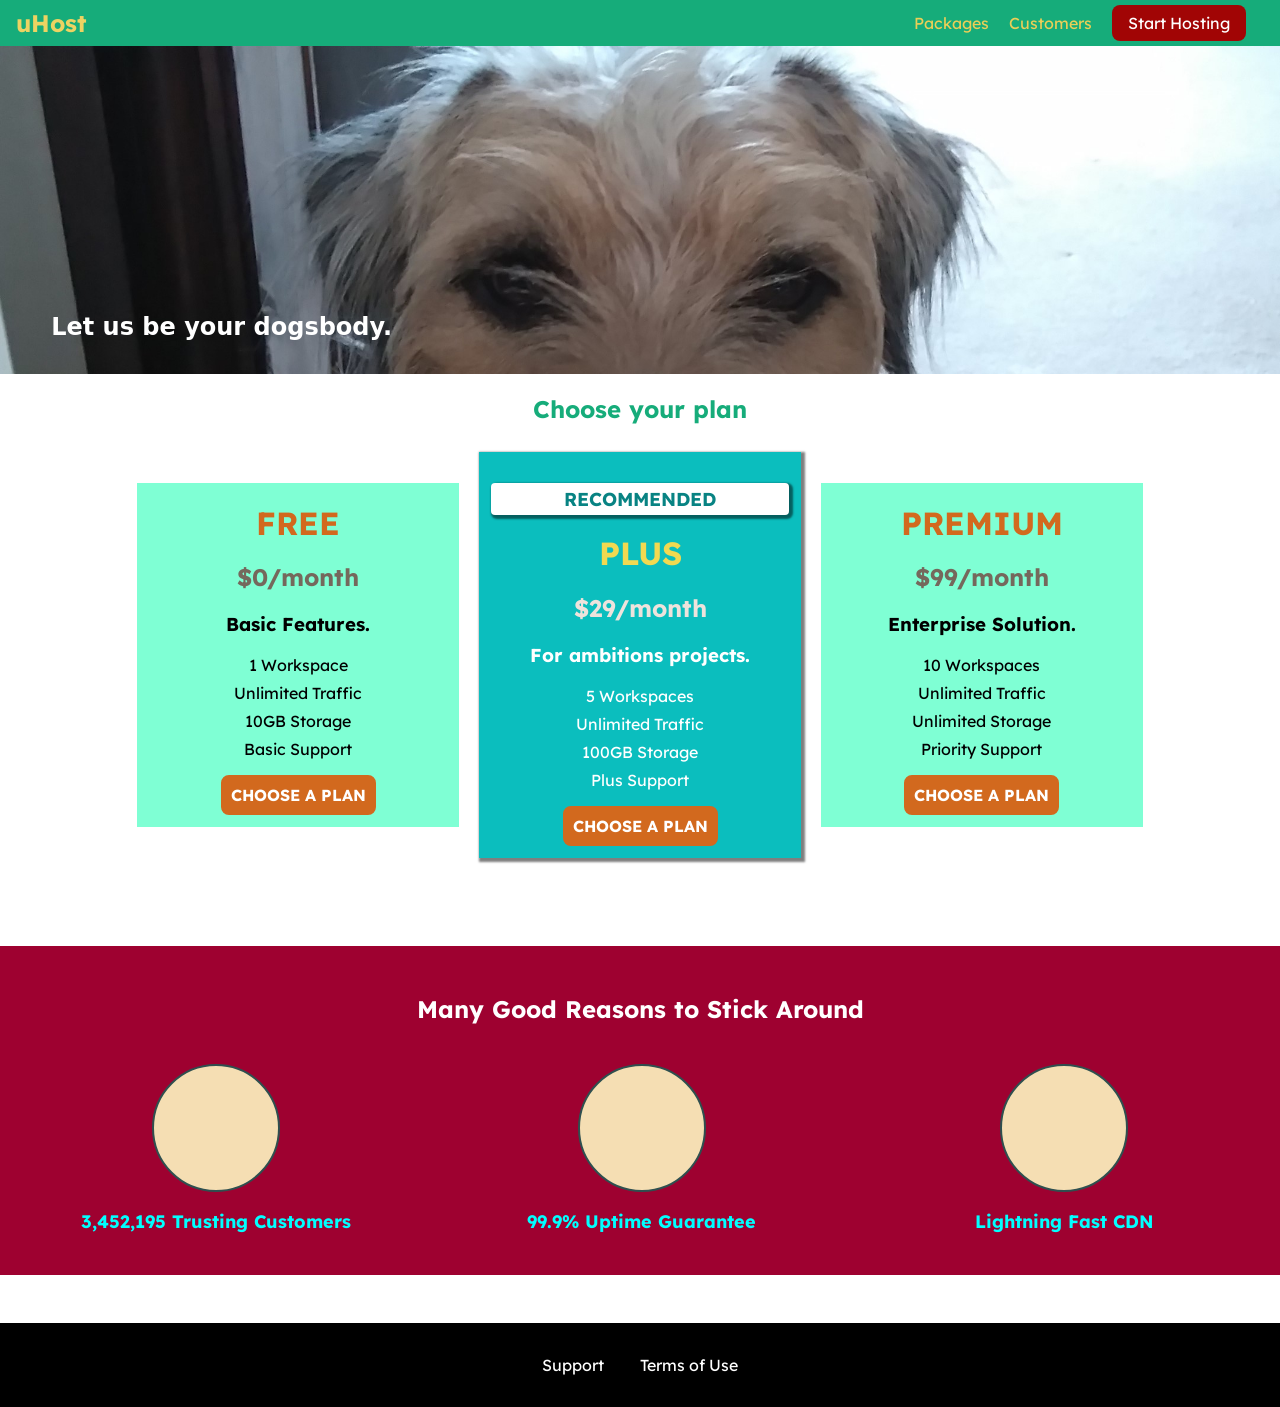
==== index.html @ 171db351 "improve background image" ====
<!DOCTYPE html>
<html lang="en">

<head>
  <meta charset="UTF-8">
  <meta http-equiv="X-UA-Compatible" content="ie=edge">
  <title>uHost</title>
  <link rel="shortcut icon" href="favicon.png">
  <link rel="stylesheet" href="shared.css">
  <link rel="stylesheet" href="main.css">  
  <link rel="preconnect" href="https://fonts.googleapis.com">
  <link rel="preconnect" href="https://fonts.gstatic.com" crossorigin>
  <link href="https://fonts.googleapis.com/css2?family=Lexend:ital,wght@0,100..900;1,100..900&display=swap" rel="stylesheet">
</head>

<body>
  <header class="main-header">
    <div>
      <a href="index.html" class="main-header__brand">
        uHost
      </a>
    </div>
    <nav class="main-nav">
      <ul class="main-nav__items">
        <li class="main-nav__item"><a href="packages/index.html">Packages</a></li>
        <li class="main-nav__item"><a href="customers/index.html">Customers</a></li>
        <li class="main-nav__item main-nav__item--cta">
          <a href="start-hosting/index.html">Start Hosting</a>
        </li>
      </ul>
    </nav>
  </header>
  <main>
    <section id="product-overview">
      <h1>Let us be your dogsbody.</h1>
    </section>
    <section id="plans">
      <h1 class="section-title">Choose your plan</h1>
      <div class="plan__list">
        <article class="plan">
          <h1 class="plan__title">FREE</h1>
          <h2 class="plan__price">$0/month</h2>
          <h3>Basic Features.</h3>
          <ul class="plan__features">
            <li>1 Workspace</li>
            <li>Unlimited Traffic</li>
            <li>10GB Storage</li>
            <li>Basic Support</li>
          </ul>
          <div>
            <button class="button">CHOOSE A PLAN</button>
          </div>
        </article>
        <article class="plan plan--highlighted">
          <h1 class="plan__annotation">RECOMMENDED</h1>
          <h1 class="plan__title">PLUS</h1>
          <h2 class="plan__price">$29/month</h2>
          <h3>For ambitions projects.</h3>
          <ul class="plan__features">
            <li>5 Workspaces</li>
            <li>Unlimited Traffic</li>
            <li>100GB Storage</li>
            <li>Plus Support</li>
          </ul>
          <div>
            <button class="button">CHOOSE A PLAN</button>
          </div>
        </article>
        <article class="plan">
          <h1 class="plan__title">PREMIUM</h1>
          <h2 class="plan__price">$99/month</h2>
          <h3>Enterprise Solution.</h3>
          <ul class="plan__features">
            <li>10 Workspaces</li>
            <li>Unlimited Traffic</li>
            <li>Unlimited Storage</li>
            <li>Priority Support</li>
          </ul>
          <div>
            <button class="button">CHOOSE A PLAN</button>
          </div>
        </article>
      </div>
    </section>
    <section id="key-features">
      <h1 class="section-title">Many Good Reasons to Stick Around</h1>
      <ul class="key-features__list">
        <li>
          <div class="key-feature__image">

          </div>
          <p class="key-feature__description">3,452,195 Trusting Customers</p>
        </li>
        <li>
          <div class="key-feature__image">

          </div>
          <p class="key-feature__description">99.9% Uptime Guarantee</p>
        <li>
          <div class="key-feature__image">

          </div>
          <p class="key-feature__description">Lightning Fast CDN</p>
        </li>
      </ul>
    </section>
  </main>
  <footer class="main-footer">
    <nav>
      <ul class="main-footer__links">
        <li class="main-footer__link">
          <a href="#">Support</a>
        </li>
        <li class="main-footer__link">
          <a href="#">Terms of Use</a>
        </li>
      </ul>
    </nav>
  </footer>  
</body>

</html>
---- shared.css ----
/*  universal selector to override inheritance and apply to all elements that don't have box-sizing set 
     box-sizing: border-box will include padding and border in the element's total width and height */
* {
  box-sizing: border-box;
}

body {
  font-family: "Lexend", sans-serif;
  margin: 0;
}

/* Start of header and navbar styles */
.main-header {
  width: 100%;
  position: fixed;
  top: 0;
  left: 0;
  padding: 8px 16px;
  background-color: rgb(22, 172, 122);
  z-index: 1;
}

.main-header > div {
  display: inline-block;
  vertical-align: middle;
}

.main-header__brand {
  color: rgb(236, 211, 98);
  font-weight: bold;
  text-decoration: none;
  font-size: 24px;
}

.main-nav {
  display: inline-block;
  text-align: right;
  width:calc(100% - 85px);
  vertical-align: middle;
}

.main-nav__items {
  margin: 0;
  padding: 0;
  list-style: none;
}

.main-nav__item {
  display: inline-block;  
  margin: 0 8px;
}
.main-nav__item a {
  color: rgb(235, 207, 87);
  text-decoration: none;
  padding-bottom: 2px;
}
.main-nav__item a:hover,
.main-nav__item a:active {
  color: white;
  border-bottom: 3px solid white;
}

/* These will override settings in the previous rules simply because 
/* they comes after them in the css file */
.main-nav__item--cta a {
  color: white;
  background: rgb(161, 5, 5);
  padding: 8px 16px;
  border-radius: 8px;
}
.main-nav__item--cta a:hover,
.main-nav__item--cta a:active {
  background: white;
  color: rgb(161, 5, 5);
  border: none;
}


/* Start of footer styles */
.main-footer {
  background-color: black;
  padding: 32px;
  margin-top: 48px;
}

.main-footer__links {
  list-style: none;
  margin: 0;
  padding: 0;
  text-align: center;
}

.main-footer__link {
  display: inline-block;
  margin: 0 16px;
}

.main-footer__link a {
  color: white;
  text-decoration: none;
}

.main-footer__link a:hover,
.main-footer__link a:active {
  color: cadetblue;
}

/* Common styles */
.button {
  background-color: chocolate;
  color: white;
  font: inherit; /* inherit from parent (body) rather than use default browser-supplied setting */
  font-weight: bold;
  border-radius: 8px;
  padding: 8px;
  border: 2px solid chocolate;
  cursor: pointer;
}

.button:hover,
.button:active {
  color: chocolate;
  background-color: white;
}
---- main.css ----
#product-overview {
  background-image: url(Dog.jpg);
  background-size: cover;
  background-position: center 10%;
  background-repeat: no-repeat;
  width: 100%;
  height:328px;
  padding: 10px;
  margin-top: 46px;
  position: relative;
}

/* applies to all h1 tags inside a product-overview id */
#product-overview h1 {
  color: white;
  font-family: "Aubrey", system-ui;
  position: absolute;
  left: 4%;
  bottom: 4%;
}

.section-title {
  color: rgb(22, 172, 122);
  text-align: center;
}

.plan__list {
  width: 80%;
  margin: auto;
  text-align: center;
}

.plan {
  background-color: aquamarine;
  text-align: center;
  padding: 12px;
  margin: 8px;
  display: inline-block;
  width: calc(33% - 16px);
  vertical-align: middle;
}

.plan--highlighted {
  background: rgb(11, 190, 190);
  color: white;
  box-shadow: 2px 2px 2px 2px rgba(0,0,0,0.5);
}

.plan__annotation {
  background: white;
  color: rgb(8, 131, 131);
  padding: 4px 8px;
  box-shadow: 2px 2px 2px 2px rgba(0,0,0,0.5);
  border-radius: 4px;
}

.plan__title {
  font-size: 32px;
  margin: 8px 0;
  color: chocolate;
}

.plan__price {
  color: rgb(117, 104, 92);
}

.plan--highlighted .plan__title {
  color: rgb(241, 217, 81);
  /* color: rgb(236, 211, 98); */
}

.plan--highlighted .plan__price {
  color: rgb(238, 227, 220);
}

.plan__features {
  list-style: none;
  margin: 16px auto;
  padding: 0;
}

.plan__features li {
  margin: 8px;
}


/* Start of key features section */
#key-features {
  background-color: rgb(158, 1, 48);
  margin-top: 80px;
  padding: 16px 0;
}

#key-features .section-title {
  color: white;
  margin: 32px;
}

.key-features__list {
  list-style: none;
  padding: 0;
  margin: 0;
  text-align: center;  
}

.key-features__list li {
  color: white;
  display: inline-block;
  width: calc(33% - 16px);
  margin: 8px;
  vertical-align: top;
}

.key-feature__image {
  background: wheat;
  width: 128px;
  height: 128px;
  border: 2px solid darkslategrey;
  border-radius: 50%;
  margin: 0 auto;
}

.key-feature__description {
  font-size: 18px;
  color: aqua;
  text-align: center;
  font-weight: bold;
}
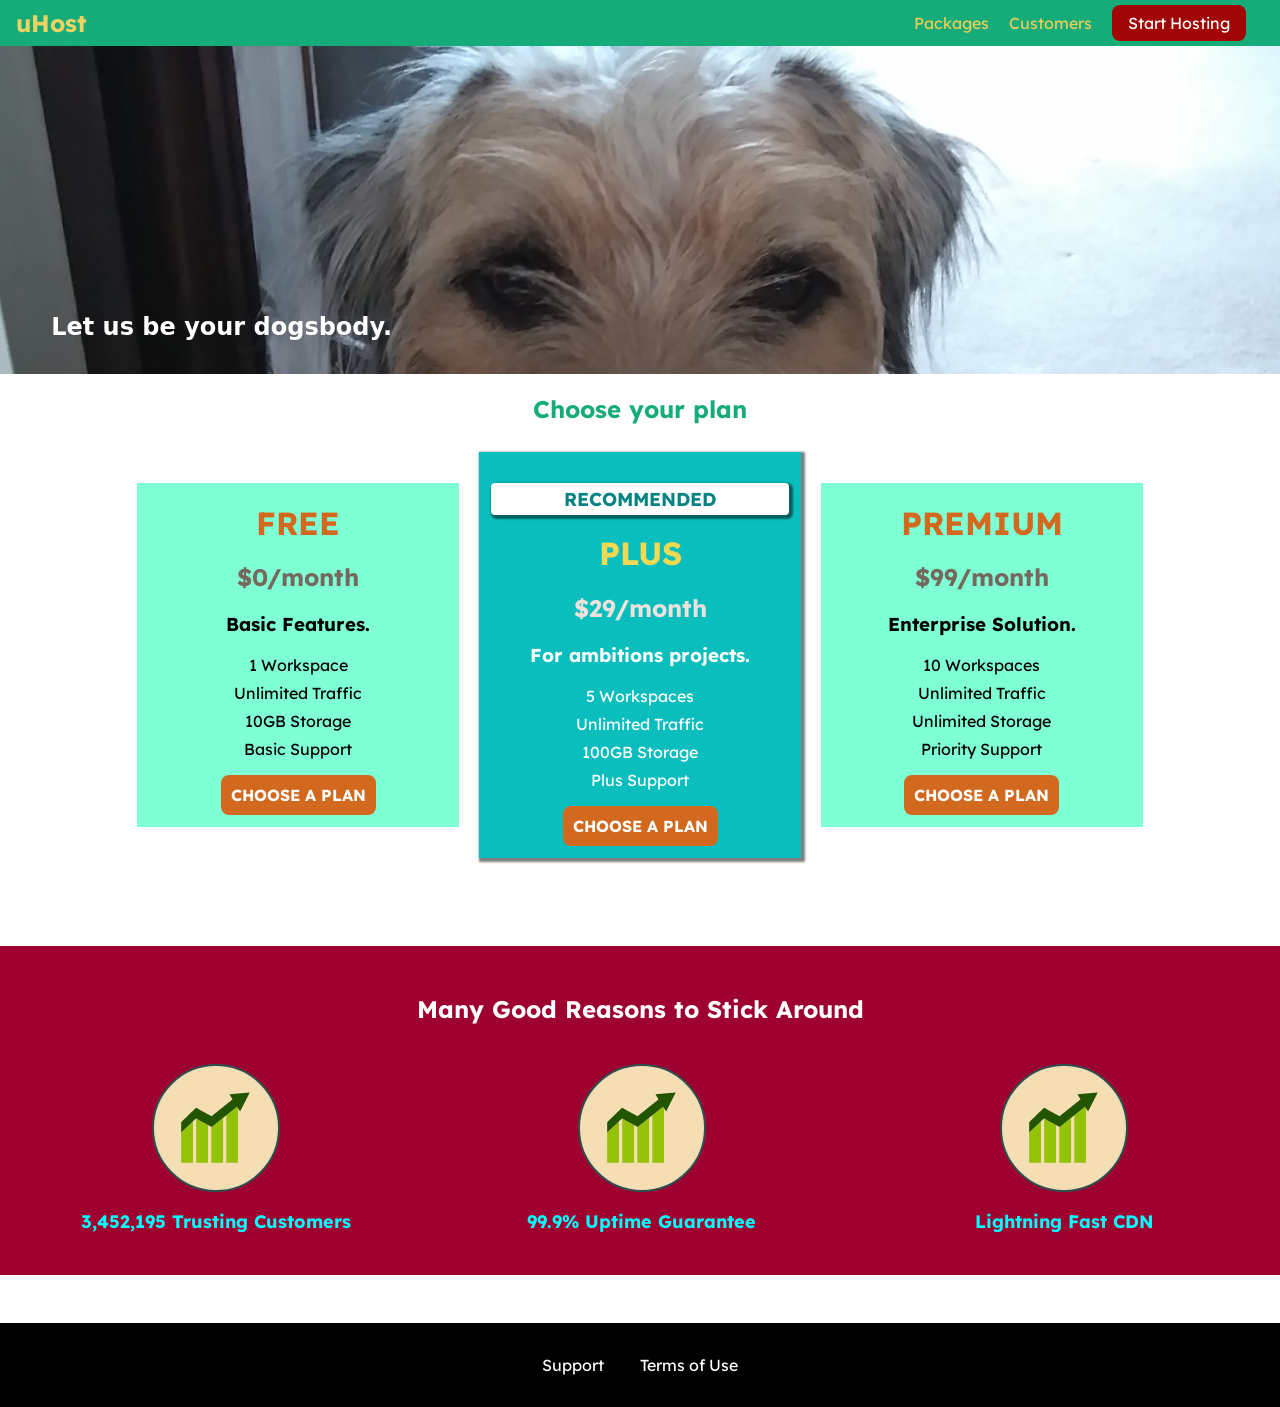
==== commit a6461a6f: "Add svg to main page" ====
--- a/index.html
+++ b/index.html
@@ -87,18 +87,18 @@
       <ul class="key-features__list">
         <li>
           <div class="key-feature__image">
-
+            <img src="images/trusted-customers.svg"/>
           </div>
           <p class="key-feature__description">3,452,195 Trusting Customers</p>
         </li>
         <li>
           <div class="key-feature__image">
-
+            <img src="images/trusted-customers.svg"/>
           </div>
           <p class="key-feature__description">99.9% Uptime Guarantee</p>
         <li>
           <div class="key-feature__image">
-
+            <img src="images/trusted-customers.svg"/>
           </div>
           <p class="key-feature__description">Lightning Fast CDN</p>
         </li>
--- a/main.css
+++ b/main.css
@@ -1,9 +1,13 @@
 
 #product-overview {
+  background: url(images/Dog.jpg) center 10%/cover no-repeat border-box;
+  /* above applies same settings as commented out below  
   background-image: url(Dog.jpg);
-  background-size: cover;
   background-position: center 10%;
+  background-size: cover;  
   background-repeat: no-repeat;
+  background-origin: border-box;
+  background-clip: border-box; */
   width: 100%;
   height:328px;
   padding: 10px;
@@ -119,6 +123,7 @@
   border: 2px solid darkslategrey;
   border-radius: 50%;
   margin: 0 auto;
+  padding: 20px;
 }
 
 .key-feature__description {
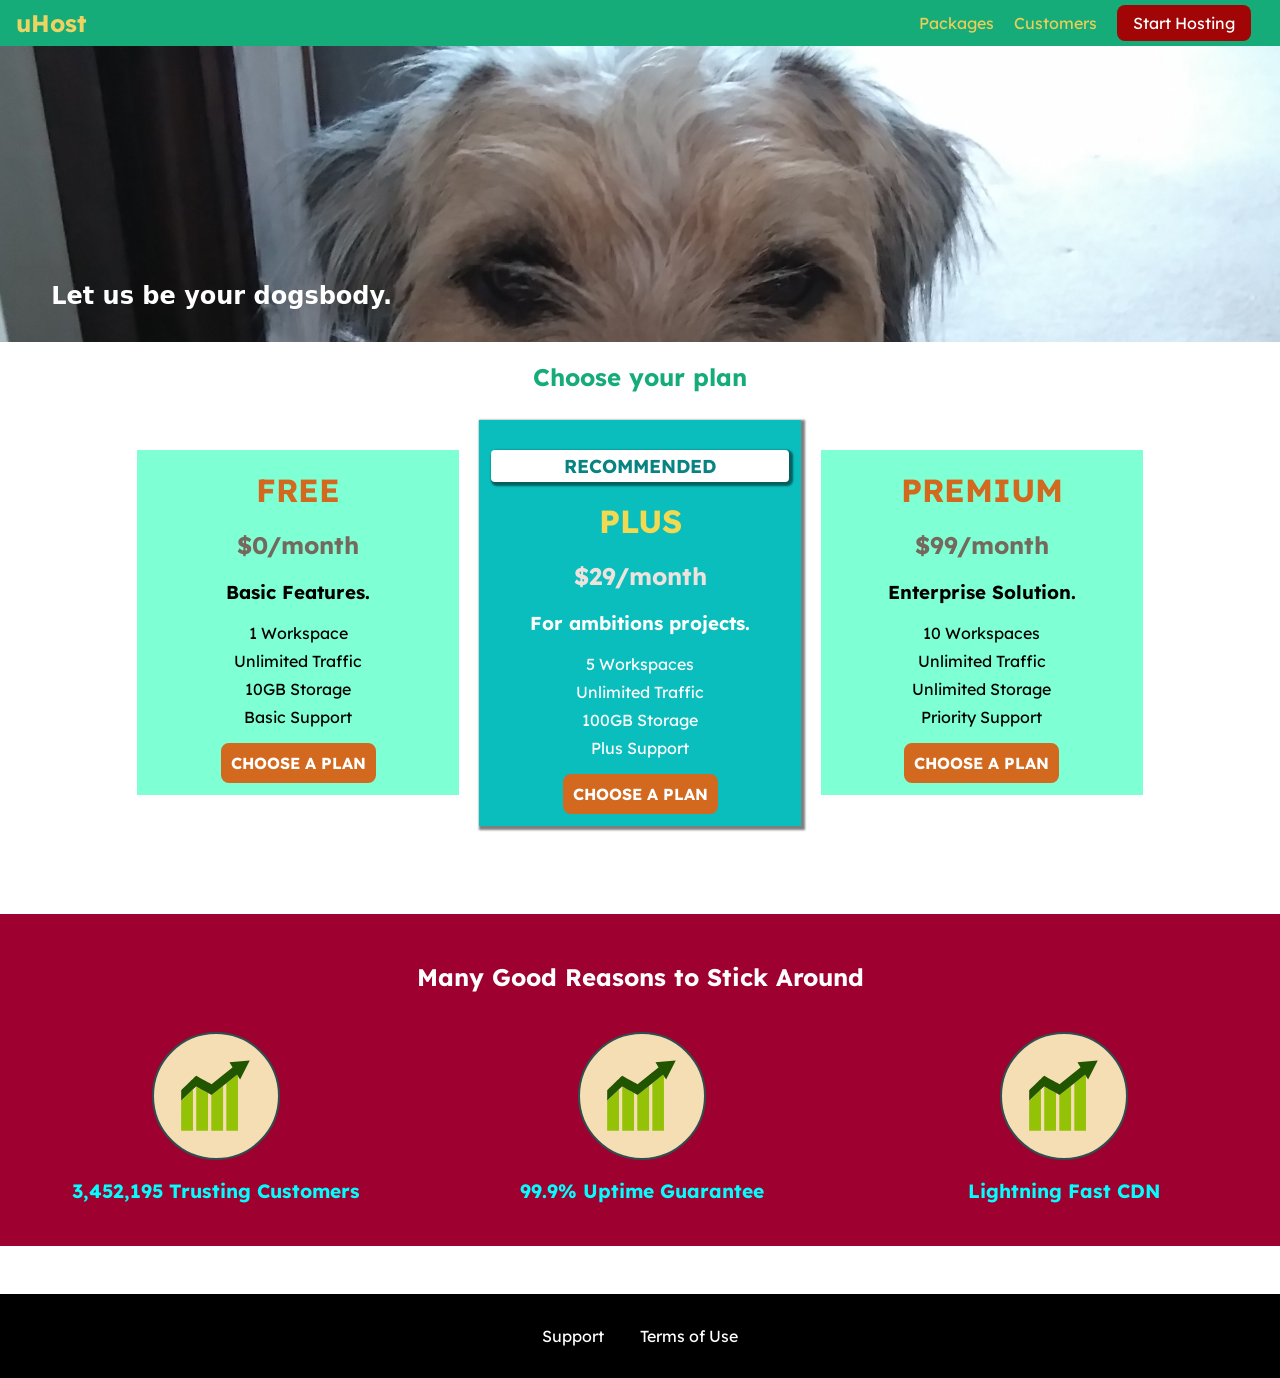
==== commit 0586af23: "Add modal and styling" ====
--- a/index.html
+++ b/index.html
@@ -14,6 +14,16 @@
 </head>
 
 <body>
+
+  <div class="backdrop"></div>
+  <div class="modal">
+    <h1 class="modal__title">Do you want to continue?</h1>
+    <div class="modal__actions">
+      <a href="start-hosting/index.html" class="modal__action">Yes!</a>
+      <button class="modal__action modal__action--negative" type="button">No!</button>
+    </div>
+  </div>
+
   <header class="main-header">
     <div>
       <a href="index.html" class="main-header__brand">
@@ -30,6 +40,7 @@
       </ul>
     </nav>
   </header>
+
   <main>
     <section id="product-overview">
       <h1>Let us be your dogsbody.</h1>
@@ -105,6 +116,7 @@
       </ul>
     </section>
   </main>
+
   <footer class="main-footer">
     <nav>
       <ul class="main-footer__links">
@@ -117,6 +129,7 @@
       </ul>
     </nav>
   </footer>  
+  
 </body>
 
 </html>
--- a/shared.css
+++ b/shared.css
@@ -10,13 +10,24 @@
   margin: 0;
 }
 
+.backdrop {
+  display: none;
+  position: fixed;
+  z-index: 100;
+  width: 100vw;
+  height: 100vh;
+  background: rgba(0,0,0,0.5);
+  top: 0;
+  left: 0;
+} 
+
 /* Start of header and navbar styles */
 .main-header {
   width: 100%;
   position: fixed;
   top: 0;
   left: 0;
-  padding: 8px 16px;
+  padding: 0.5rem 1rem;
   background-color: rgb(22, 172, 122);
   z-index: 1;
 }
@@ -30,13 +41,13 @@
   color: rgb(236, 211, 98);
   font-weight: bold;
   text-decoration: none;
-  font-size: 24px;
+  font-size: 1.5rem;
 }
 
 .main-nav {
   display: inline-block;
   text-align: right;
-  width:calc(100% - 85px);
+  width:calc(100% - 5rem);
   vertical-align: middle;
 }
 
@@ -48,7 +59,7 @@
 
 .main-nav__item {
   display: inline-block;  
-  margin: 0 8px;
+  margin: 0 0.5rem;
 }
 .main-nav__item a {
   color: rgb(235, 207, 87);
@@ -66,8 +77,8 @@
 .main-nav__item--cta a {
   color: white;
   background: rgb(161, 5, 5);
-  padding: 8px 16px;
-  border-radius: 8px;
+  padding: 0.5rem 1rem;
+  border-radius: 0.5rem;
 }
 .main-nav__item--cta a:hover,
 .main-nav__item--cta a:active {
@@ -80,7 +91,7 @@
 /* Start of footer styles */
 .main-footer {
   background-color: black;
-  padding: 32px;
+  padding: 2rem;
   margin-top: 48px;
 }
 
@@ -93,7 +104,7 @@
 
 .main-footer__link {
   display: inline-block;
-  margin: 0 16px;
+  margin: 0 1rem;
 }
 
 .main-footer__link a {
@@ -112,8 +123,8 @@
   color: white;
   font: inherit; /* inherit from parent (body) rather than use default browser-supplied setting */
   font-weight: bold;
-  border-radius: 8px;
-  padding: 8px;
+  border-radius: 0.5rem;
+  padding: 0.5rem;
   border: 2px solid chocolate;
   cursor: pointer;
 }
--- a/main.css
+++ b/main.css
@@ -8,10 +8,10 @@
   background-repeat: no-repeat;
   background-origin: border-box;
   background-clip: border-box; */
-  width: 100%;
-  height:328px;
-  padding: 10px;
-  margin-top: 46px;
+  width: 100vw;
+  height: 33vh;
+  padding: 0.6rem;
+  margin-top: 2.8rem;
   position: relative;
 }
 
@@ -38,10 +38,10 @@
 .plan {
   background-color: aquamarine;
   text-align: center;
-  padding: 12px;
-  margin: 8px;
+  padding: 0.75rem;
+  margin: 0.5rem;
   display: inline-block;
-  width: calc(33% - 16px);
+  width: calc(33% - 1rem);
   vertical-align: middle;
 }
 
@@ -54,14 +54,14 @@
 .plan__annotation {
   background: white;
   color: rgb(8, 131, 131);
-  padding: 4px 8px;
+  padding: 0.25rem 0.5rem;
   box-shadow: 2px 2px 2px 2px rgba(0,0,0,0.5);
-  border-radius: 4px;
+  border-radius: 0.25rem;
 }
 
 .plan__title {
-  font-size: 32px;
-  margin: 8px 0;
+  font-size: 2rem;
+  margin: 0.5rem 0;
   color: chocolate;
 }
 
@@ -80,25 +80,25 @@
 
 .plan__features {
   list-style: none;
-  margin: 16px auto;
+  margin: 1rem auto;
   padding: 0;
 }
 
 .plan__features li {
-  margin: 8px;
+  margin: 0.5rem;
 }
 
 
 /* Start of key features section */
 #key-features {
   background-color: rgb(158, 1, 48);
-  margin-top: 80px;
-  padding: 16px 0;
+  margin-top: 5rem;
+  padding: 1rem 0;
 }
 
 #key-features .section-title {
   color: white;
-  margin: 32px;
+  margin: 2rem;
 }
 
 .key-features__list {
@@ -111,8 +111,8 @@
 .key-features__list li {
   color: white;
   display: inline-block;
-  width: calc(33% - 16px);
-  margin: 8px;
+  width: calc(33% - 1rem);
+  margin: 0.5rem;
   vertical-align: top;
 }
 
@@ -127,9 +127,59 @@
 }
 
 .key-feature__description {
-  font-size: 18px;
+  font-size: 1.2rem;
   color: aqua;
   text-align: center;
   font-weight: bold;
 }
 
+/* Start of modal styling */
+
+.modal {
+  position: fixed;
+  display: none;
+  z-index: 200;
+  top: 20%;
+  left: 30%;
+  width: 40%;
+  background: white;
+  padding: 1rem;
+  border: 1px solid #ccc;
+  box-shadow: 1px 1px 1px rgba(0, 0, 0, 0.5);
+}
+
+.modal-title {
+  text-align: center;
+  margin: 0 0 1rem 0;
+}
+
+.modal__actions {
+  text-align: center;
+}
+
+.modal__action {
+  border: 1px solid #0e4f1f;
+  background: #0e4f1f;
+  text-decoration: none;
+  color: white;
+  font: inherit;
+  padding: 0.5rem 1rem;
+  cursor: pointer;
+}
+
+.modal__action:hover,
+.modal__action:active {
+  background: #2ddf5c;
+  border-color: #2ddf5c;
+}
+
+.modal__action--negative {
+  background: red;
+  border-color: red;
+}
+
+.modal__action--negative:hover,
+.modal__action--negative:active {
+  background: orangered;
+  border-color: orangered;
+}
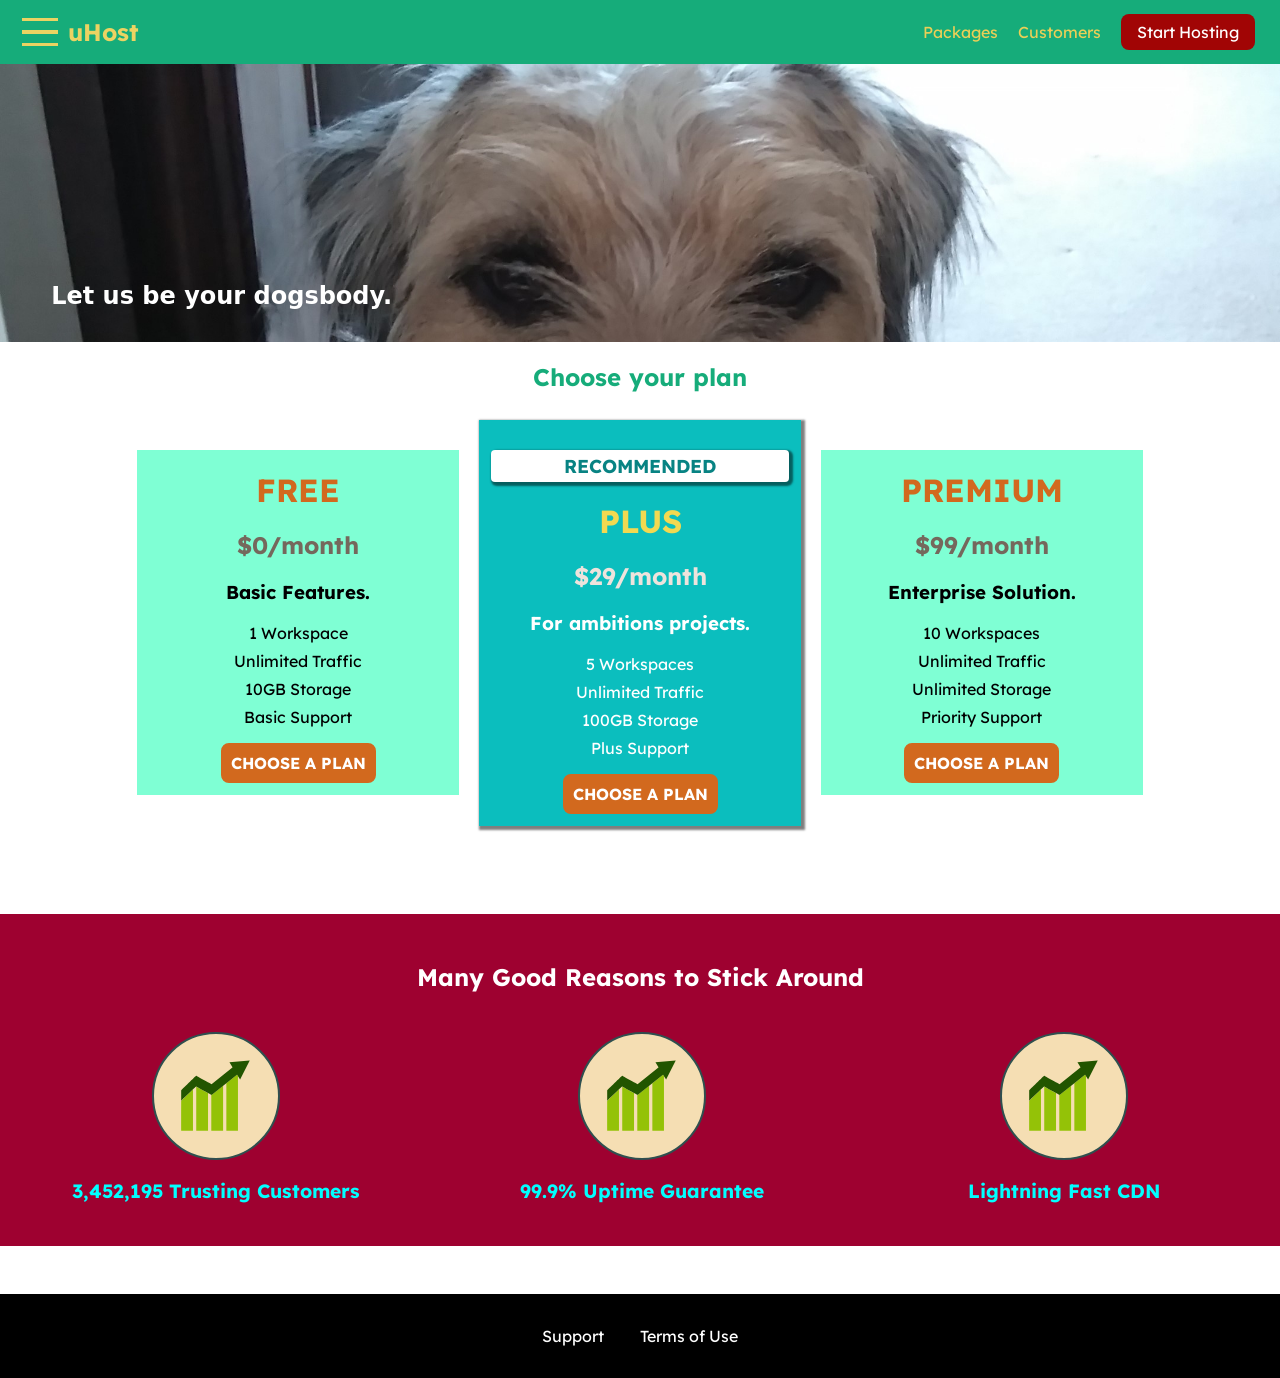
==== commit c88eba01: "Add html and css for sidebar" ====
--- a/index.html
+++ b/index.html
@@ -26,6 +26,11 @@
 
   <header class="main-header">
     <div>
+      <button class="toggle-button">
+        <span class="toggle-button__bar"></span>
+        <span class="toggle-button__bar"></span>
+        <span class="toggle-button__bar"></span>
+      </button>
       <a href="index.html" class="main-header__brand">
         uHost
       </a>
@@ -40,6 +45,20 @@
       </ul>
     </nav>
   </header>
+
+  <nav class="mobile-nav">
+    <ul class="mobile-nav__items">
+      <li class="mobile-nav__item">
+        <a href="packages/index.html">Packages</a>
+      </li>
+      <li class="mobile-nav__item">
+        <a href="customers/index.html">Customers</a>
+      </li>
+      <li class="mobile-nav__item mobile-nav__item--cta">
+        <a href="start-hosting/index.html">Start Hosting</a>
+      </li>
+    </ul>
+  </nav>
 
   <main>
     <section id="product-overview">
@@ -129,7 +148,7 @@
       </ul>
     </nav>
   </footer>  
-  
+  <script src="shared.js"></script>
 </body>
 
 </html>
--- a/shared.css
+++ b/shared.css
@@ -37,17 +37,40 @@
   vertical-align: middle;
 }
 
+.toggle-button {
+  width: 3rem;
+  background: transparent;
+  border: none;
+  cursor: pointer;
+  padding-top: 0;
+  padding-bottom: 0;
+  vertical-align: middle;
+}
+
+.toggle-button:focus {
+  outline: none;
+}
+
+.toggle-button__bar {
+  width: 100%;
+  height: 0.2rem;
+  background: rgb(236, 211, 98);
+  display: block;
+  margin: 0.6rem 0;
+}
+
 .main-header__brand {
   color: rgb(236, 211, 98);
   font-weight: bold;
   text-decoration: none;
   font-size: 1.5rem;
+  vertical-align: middle;
 }
 
 .main-nav {
   display: inline-block;
   text-align: right;
-  width:calc(100% - 5rem);
+  width:calc(100% - 8rem);
   vertical-align: middle;
 }
 
@@ -61,7 +84,8 @@
   display: inline-block;  
   margin: 0 0.5rem;
 }
-.main-nav__item a {
+.main-nav__item a, 
+.mobile-nav__item a {
   color: rgb(235, 207, 87);
   text-decoration: none;
   padding-bottom: 2px;
@@ -74,14 +98,17 @@
 
 /* These will override settings in the previous rules simply because 
 /* they comes after them in the css file */
-.main-nav__item--cta a {
+.main-nav__item--cta a,
+.mobile-nav__item--cta a {
   color: white;
   background: rgb(161, 5, 5);
   padding: 0.5rem 1rem;
   border-radius: 0.5rem;
 }
 .main-nav__item--cta a:hover,
-.main-nav__item--cta a:active {
+.main-nav__item--cta a:active,
+.mobile-nav__item--cta a:hover,
+.mobile-nav__item--cta a:active {
   background: white;
   color: rgb(161, 5, 5);
   border: none;
@@ -117,6 +144,36 @@
   color: cadetblue;
 }
 
+/* Sidebar Styles */
+
+.mobile-nav {
+  display: none;
+  position: fixed;
+  z-index: 101;
+  top: 0;
+  left: 0;
+  background: rgb(71, 155, 127);
+  width: 80%;
+  height: 100vh;
+}
+
+.mobile-nav__items {
+  width: 90%;
+  height: 100%;
+  list-style: none;
+  margin: 10% auto;
+  padding: 0;
+  text-align: center;
+}
+
+.mobile-nav__item {
+  margin: 1rem 0;
+}
+
+.mobile-nav__item a {
+  font-size: 1.5rem;
+}
+
 /* Common styles */
 .button {
   background-color: chocolate;
--- a/main.css
+++ b/main.css
@@ -158,8 +158,8 @@
 }
 
 .modal__action {
-  border: 1px solid #0e4f1f;
-  background: #0e4f1f;
+  border: 1px solid rgb(22, 172, 122);
+  background: rgb(22, 172, 122);
   text-decoration: none;
   color: white;
   font: inherit;
@@ -174,8 +174,8 @@
 }
 
 .modal__action--negative {
-  background: red;
-  border-color: red;
+  background: rgb(161, 5, 5);
+  border-color: rgb(161, 5, 5);
 }
 
 .modal__action--negative:hover,
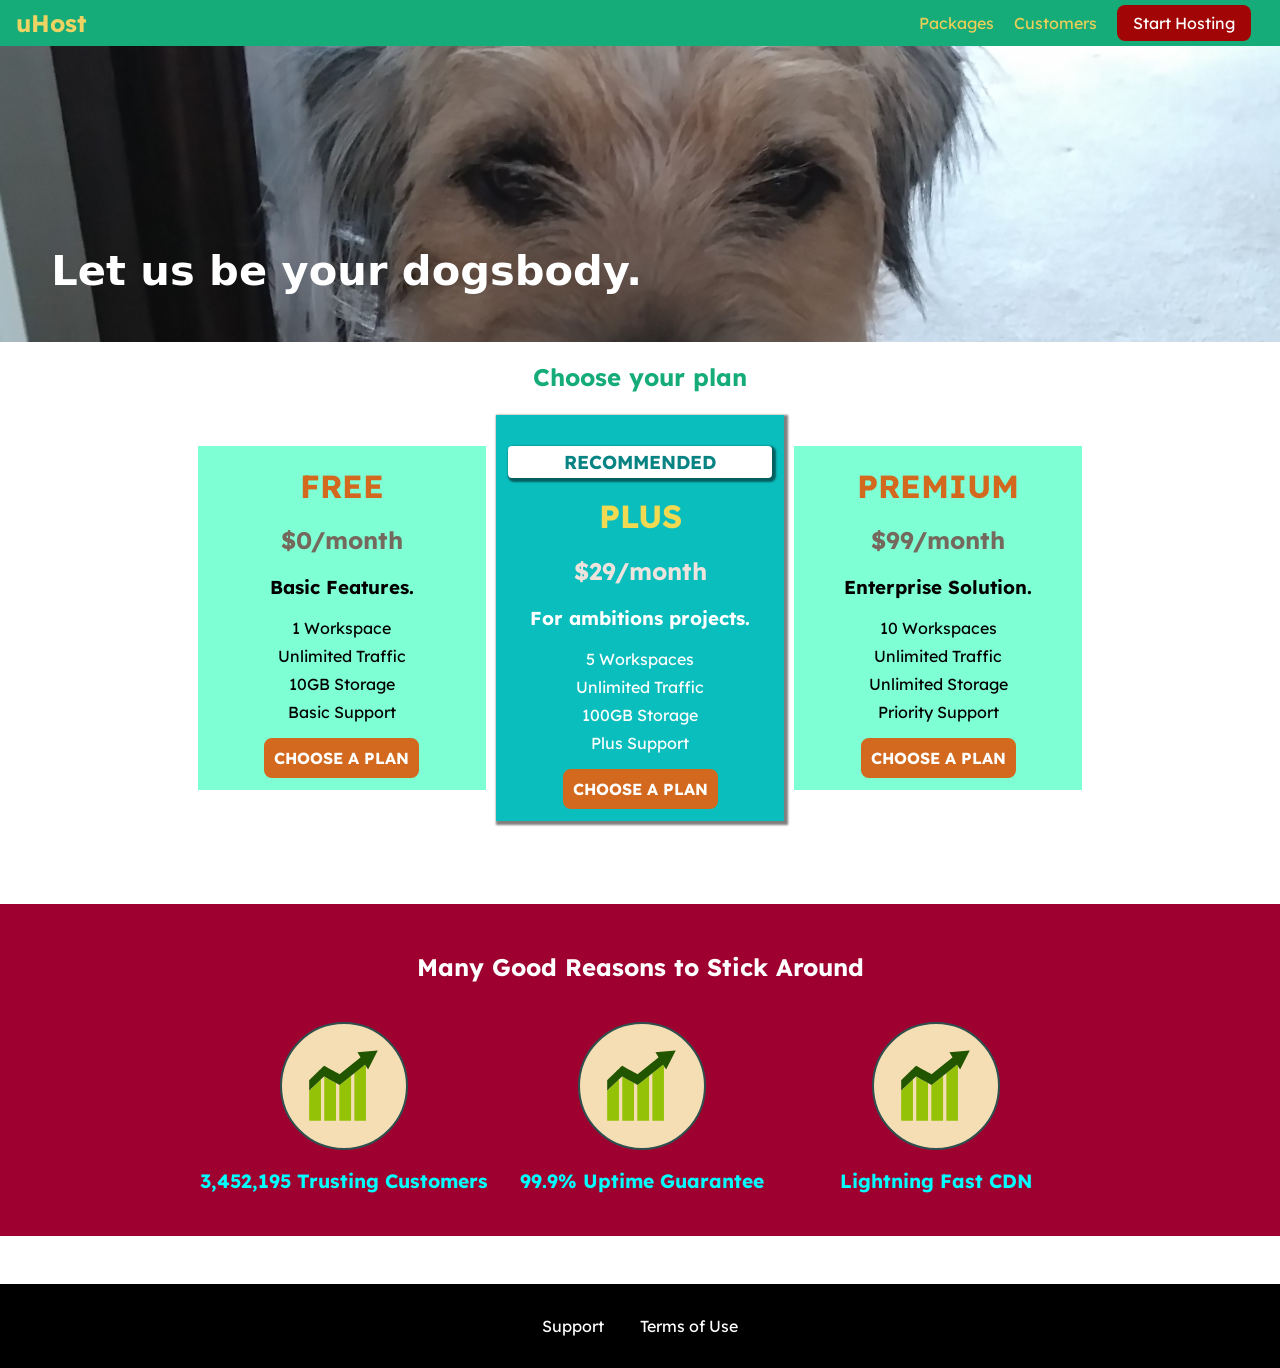
==== commit e43f3898: "Import fonts into shared CSS rather than html metadata" ====
--- a/index.html
+++ b/index.html
@@ -4,13 +4,11 @@
 <head>
   <meta charset="UTF-8">
   <meta http-equiv="X-UA-Compatible" content="ie=edge">
+  <meta name="viewport" content="width=device-width, initial-scale=1.0">
   <title>uHost</title>
   <link rel="shortcut icon" href="favicon.png">
   <link rel="stylesheet" href="shared.css">
   <link rel="stylesheet" href="main.css">  
-  <link rel="preconnect" href="https://fonts.googleapis.com">
-  <link rel="preconnect" href="https://fonts.gstatic.com" crossorigin>
-  <link href="https://fonts.googleapis.com/css2?family=Lexend:ital,wght@0,100..900;1,100..900&display=swap" rel="stylesheet">
 </head>
 
 <body>
--- a/shared.css
+++ b/shared.css
@@ -1,3 +1,5 @@
+@import url('https://fonts.googleapis.com/css2?family=Noto+Sans+Display:ital,wght@0,100..900;1,100..900&display=swap');
+@import url('https://fonts.googleapis.com/css2?family=Lexend:ital,wght@0,100..900;1,100..900&display=swap');
 
 /*  universal selector to override inheritance and apply to all elements that don't have box-sizing set 
      box-sizing: border-box will include padding and border in the element's total width and height */
@@ -8,6 +10,11 @@
 body {
   font-family: "Lexend", sans-serif;
   margin: 0;
+}
+
+main {
+  min-height: calc(100vh - 4rem - 12.5rem);
+  margin-top: 4rem;
 }
 
 .backdrop {
@@ -16,10 +23,10 @@
   z-index: 100;
   width: 100vw;
   height: 100vh;
-  background: rgba(0,0,0,0.5);
+  background: rgba(0, 0, 0, 0.5);
   top: 0;
   left: 0;
-} 
+}
 
 /* Start of header and navbar styles */
 .main-header {
@@ -32,7 +39,7 @@
   z-index: 1;
 }
 
-.main-header > div {
+.main-header>div {
   display: inline-block;
   vertical-align: middle;
 }
@@ -68,10 +75,7 @@
 }
 
 .main-nav {
-  display: inline-block;
-  text-align: right;
-  width:calc(100% - 8rem);
-  vertical-align: middle;
+  display: none;
 }
 
 .main-nav__items {
@@ -81,15 +85,17 @@
 }
 
 .main-nav__item {
-  display: inline-block;  
+  display: inline-block;
   margin: 0 0.5rem;
 }
-.main-nav__item a, 
+
+.main-nav__item a,
 .mobile-nav__item a {
   color: rgb(235, 207, 87);
   text-decoration: none;
   padding-bottom: 2px;
 }
+
 .main-nav__item a:hover,
 .main-nav__item a:active {
   color: white;
@@ -105,6 +111,7 @@
   padding: 0.5rem 1rem;
   border-radius: 0.5rem;
 }
+
 .main-nav__item--cta a:hover,
 .main-nav__item--cta a:active,
 .mobile-nav__item--cta a:hover,
@@ -130,8 +137,7 @@
 }
 
 .main-footer__link {
-  display: inline-block;
-  margin: 0 1rem;
+  margin: 1rem 0;
 }
 
 .main-footer__link a {
@@ -178,7 +184,8 @@
 .button {
   background-color: chocolate;
   color: white;
-  font: inherit; /* inherit from parent (body) rather than use default browser-supplied setting */
+  font: inherit;
+  /* inherit from parent (body) rather than use default browser-supplied setting */
   font-weight: bold;
   border-radius: 0.5rem;
   padding: 0.5rem;
@@ -191,3 +198,30 @@
   color: chocolate;
   background-color: white;
 }
+
+.open {
+  display: block !important;
+}
+
+@media (min-width: 40rem) {
+  .toggle-button {
+    display: none;
+  }
+
+  main {
+    min-height: calc(100vh - 3rem - 8.25rem);
+    margin-top: 2.8rem;
+  }
+
+  .main-nav {
+    display: inline-block;
+    text-align: right;
+    width: calc(100% - 5rem);
+    vertical-align: middle;
+  }
+
+  .main-footer__link {
+    display: inline-block;
+    margin: 0 1rem;
+  }
+}
--- a/main.css
+++ b/main.css
@@ -1,6 +1,5 @@
-
 #product-overview {
-  background: url(images/Dog.jpg) center 10%/cover no-repeat border-box;
+  background: url(images/Dog.jpg) center 23%/cover no-repeat border-box;
   /* above applies same settings as commented out below  
   background-image: url(Dog.jpg);
   background-position: center 10%;
@@ -8,10 +7,8 @@
   background-repeat: no-repeat;
   background-origin: border-box;
   background-clip: border-box; */
-  width: 100vw;
-  height: 33vh;
-  padding: 0.6rem;
-  margin-top: 2.8rem;
+  width: 100%;
+  height: 20vh;
   position: relative;
 }
 
@@ -22,6 +19,7 @@
   position: absolute;
   left: 4%;
   bottom: 4%;
+  font-size: 1.6rem;
 }
 
 .section-title {
@@ -29,33 +27,24 @@
   text-align: center;
 }
 
-.plan__list {
-  width: 80%;
-  margin: auto;
-  text-align: center;
-}
-
 .plan {
   background-color: aquamarine;
   text-align: center;
   padding: 0.75rem;
-  margin: 0.5rem;
-  display: inline-block;
-  width: calc(33% - 1rem);
-  vertical-align: middle;
+  margin: 0.5rem 0;
+  width: 100%;
 }
 
 .plan--highlighted {
   background: rgb(11, 190, 190);
   color: white;
-  box-shadow: 2px 2px 2px 2px rgba(0,0,0,0.5);
 }
 
 .plan__annotation {
   background: white;
   color: rgb(8, 131, 131);
   padding: 0.25rem 0.5rem;
-  box-shadow: 2px 2px 2px 2px rgba(0,0,0,0.5);
+  box-shadow: 2px 2px 2px 2px rgba(0, 0, 0, 0.5);
   border-radius: 0.25rem;
 }
 
@@ -71,7 +60,6 @@
 
 .plan--highlighted .plan__title {
   color: rgb(241, 217, 81);
-  /* color: rgb(236, 211, 98); */
 }
 
 .plan--highlighted .plan__price {
@@ -105,15 +93,11 @@
   list-style: none;
   padding: 0;
   margin: 0;
-  text-align: center;  
+  text-align: center;
 }
 
 .key-features__list li {
-  color: white;
-  display: inline-block;
-  width: calc(33% - 1rem);
-  margin: 0.5rem;
-  vertical-align: top;
+  width: 100%;
 }
 
 .key-feature__image {
@@ -183,3 +167,47 @@
   background: orangered;
   border-color: orangered;
 }
+
+
+/* media properties apply while the condition is true (ie. with is > min-width)   */
+/* NB. multiple queries on the same criteria must be coded in the correct order */
+@media (min-width: 40rem) and (min-height: 40rem) {
+  #product-overview {
+    height: 33vh;
+    background-position: center 20%;
+  }
+
+  #product-overview h1 {
+    font-size: 2.6rem;
+  }
+}
+
+@media (min-width: 40rem) {  
+
+  .plan {
+    margin: 0.2rem;
+    display: inline-block;
+    width: calc(30% - 1rem);
+    min-width: 12rem;
+    max-width: 18rem;
+    vertical-align: middle;
+  }
+
+  .plan--highlighted {
+    box-shadow: 2px 2px 2px 2px rgba(0, 0, 0, 0.5);
+  }
+
+  .plan__list {
+    margin: auto;
+    text-align: center;
+  }
+
+  .key-features__list li {
+    display: inline-block;
+    width: calc(30% - 1rem);
+    margin: 0.5rem 0.2rem;
+    vertical-align: top;
+    min-width: 12rem;
+    max-width: 18rem;
+  }
+}
